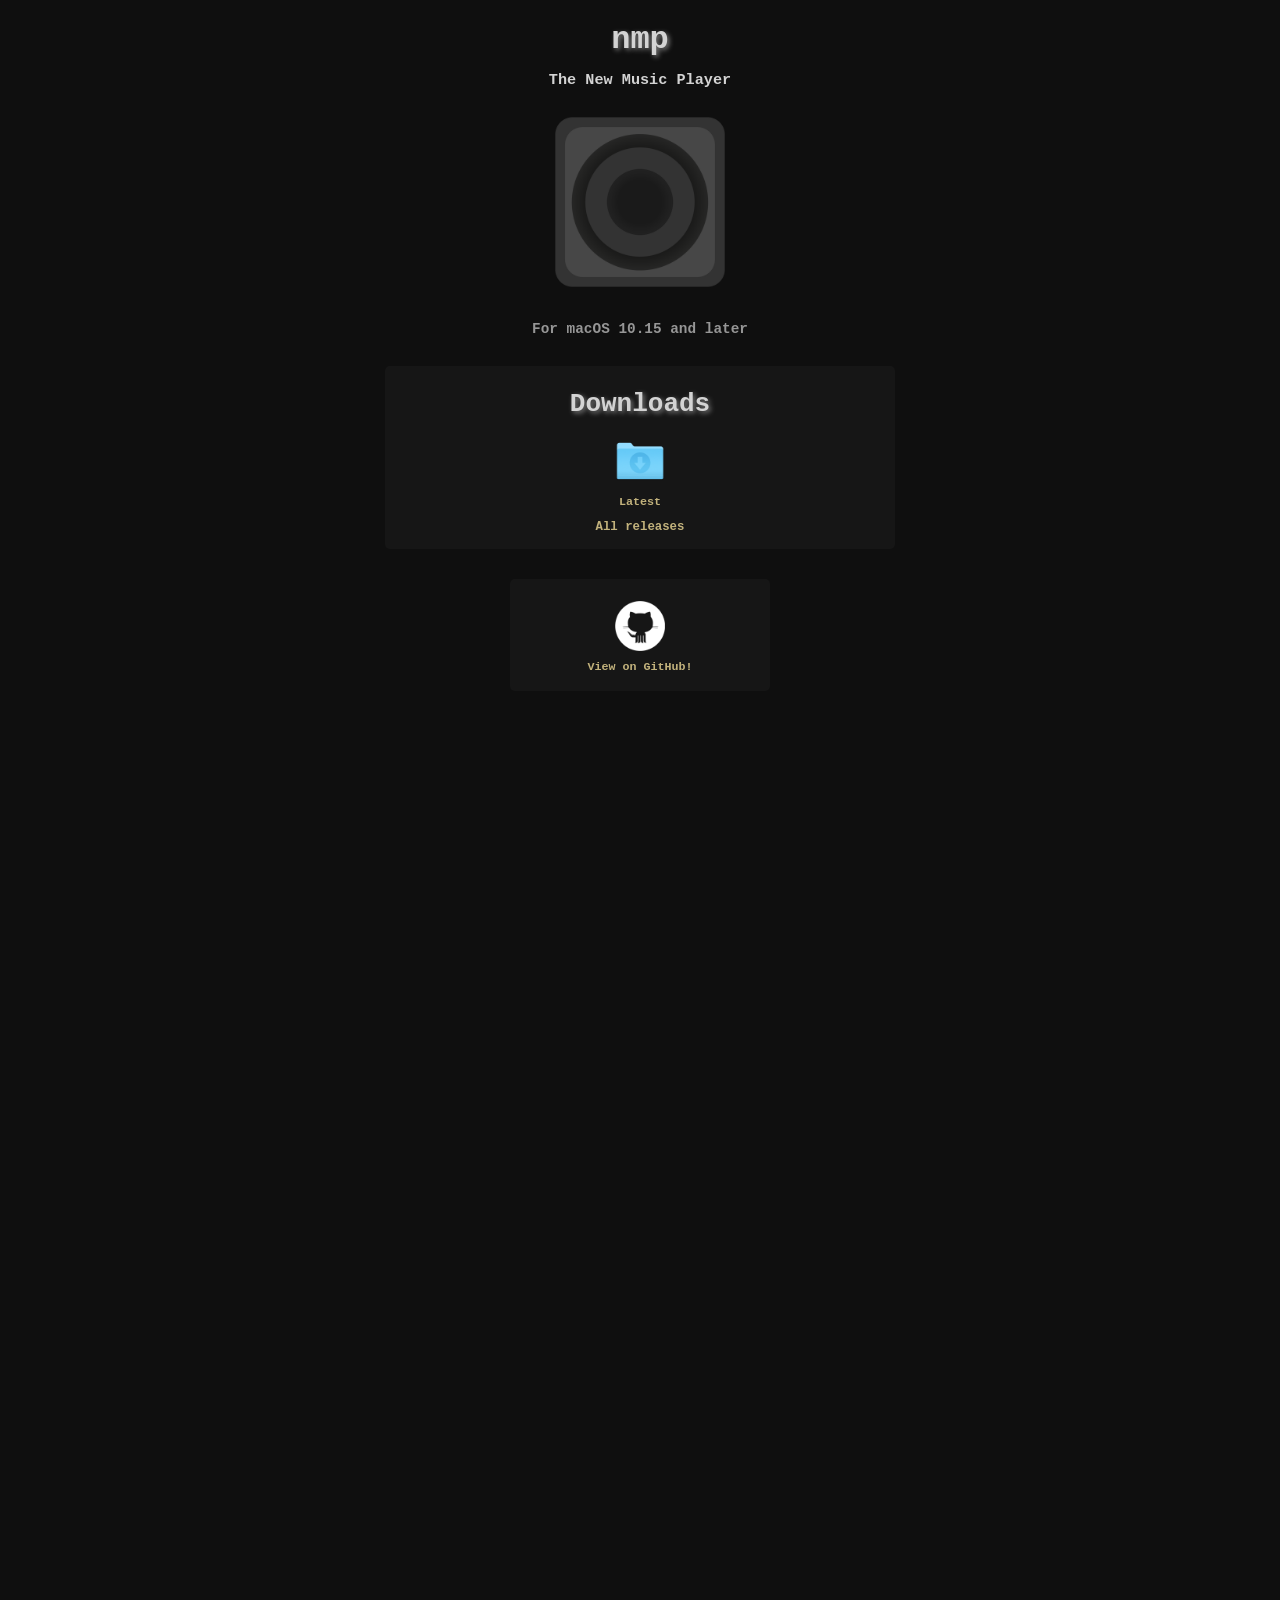
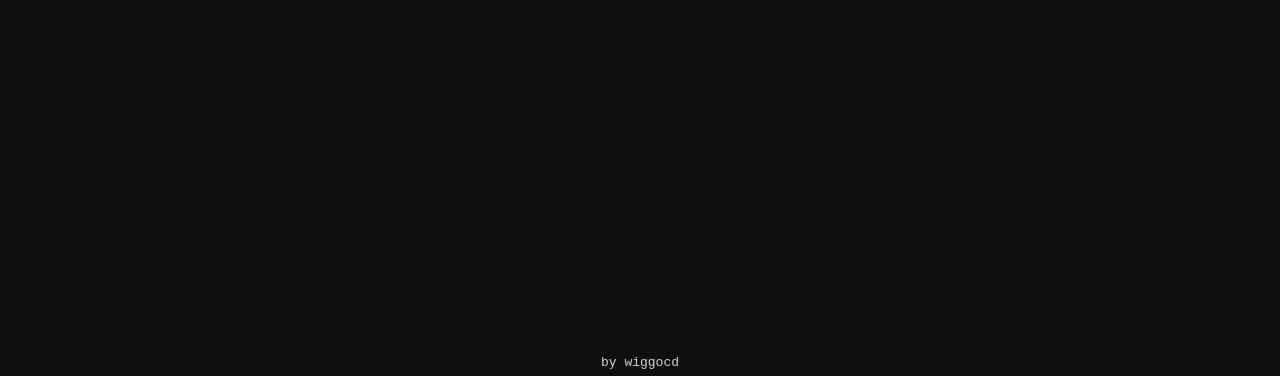
==== index.html @ 0969eded "Updated file structure" ====
<!DOCTYPE html>
<html>
    <head>
        <meta charset="UTF-8">
        <link rel="stylesheet" href="src/main.css">
        <link rel="icon" href="favicon.ico" type="image/x-icon">
        <link rel="shortcut icon" href="favicon.ico" type="image/x-icon">
        <title>nmp</title>
    </head>
    <body>
        <div id="header">
            <h1>nmp</h1>
            <h2>The New Music Player</h2>
            <img id="icon" src="assets/icon.png">
            <h3>For macOS 10.15 and later</h3>
        </div>
        <br>
        <div id="box">
            <h1>Downloads</h1>
            <h3>
                <a id="download-latest" href="">
                    <img id="icon-small" src="assets/download.png">
                    <br>
                    Latest
                </a>
                <script src="src/main.js"></script>
            </h3>
            <h2><a href="https://github.com/wiggocd/nmp/releases">All releases</a></h3>
        </div>
        <br><br>
        <div id="box-alt">
            <h3><a id="image-link" href="https://github.com/wiggocd/nmp">
                <img id="icon-small" src="assets/github.png">
                <br>
                View on GitHub!
            </a></h3>
        </div>
        <footer>
            by wiggocd
        </footer>
    </body>
</html>
---- src/main.css ----
html {
    background-color: rgba(15, 15, 15, 1);
    color: lightgray;
}

body {
    text-align: center;
    font-family: monospace;
    --alt-background-color: rgba(30, 30, 30, 0.5);
    --alt-color: rgba(150, 150, 150, 1);
    --color-highlight: rgb(194, 178, 124, 1);
    --default-rounded-border-radius: 5px;
}

#header {
    font-family: 'Courier New', Courier, monospace;
}

h1 {
    font-weight: bold;
    margin-bottom: 1px;
    text-shadow: 2px 2px 5px gray;
}

h2 {
    font-size: 95%;
    margin-left: auto;
}

h3 {
    font-size: 90%;
    color: var(--alt-color);
    margin-left: auto;
}

img#icon {
    height: 200px;
}

img#icon-small {
    height: 50px;
    margin: 5px;
}

#box {
    background-color: var(--alt-background-color);
    border-radius: var(--default-rounded-border-radius);
    margin: auto;
    padding: 5px;
    width: 500px;
}

#box-alt {
    background-color: var(--alt-background-color);
    border-radius: var(--default-rounded-border-radius);
    margin: auto;
    padding: 5px;
    width: 250px;
}

a {
    text-decoration: none;
    color: var(--color-highlight);
}

footer {
    margin-top: 100%;
}
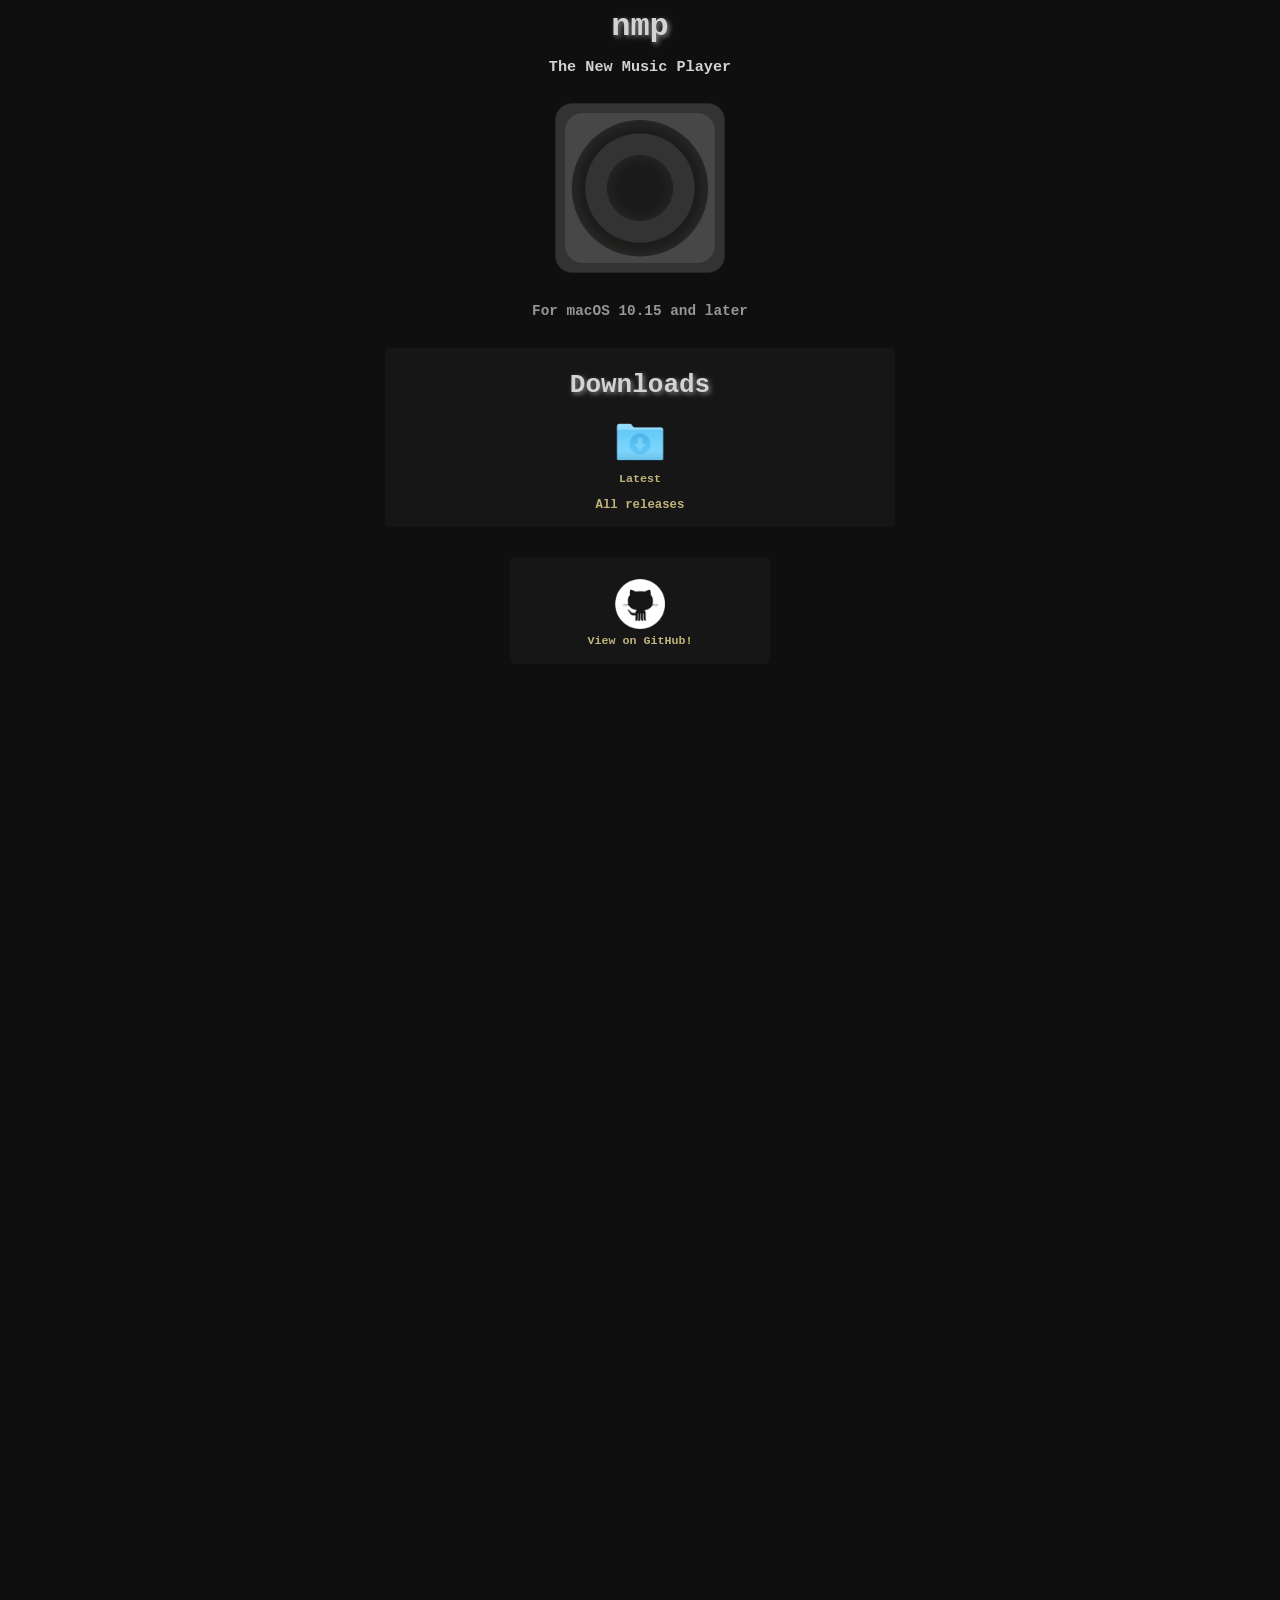
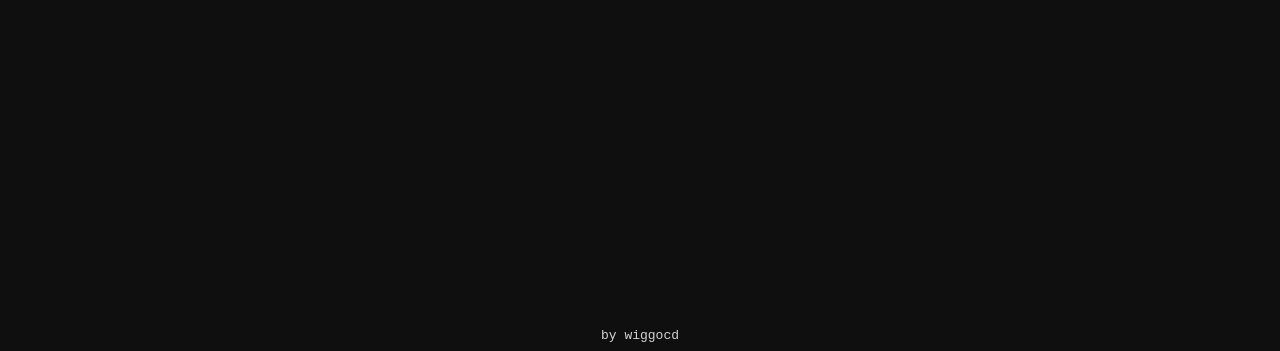
==== commit 6d24ecbe: "Update index.html" ====
--- a/index.html
+++ b/index.html
@@ -1,42 +1,39 @@
-<!DOCTYPE html>
-<html>
-    <head>
-        <meta charset="UTF-8">
-        <link rel="stylesheet" href="src/main.css">
-        <link rel="icon" href="favicon.ico" type="image/x-icon">
-        <link rel="shortcut icon" href="favicon.ico" type="image/x-icon">
-        <title>nmp</title>
-    </head>
-    <body>
-        <div id="header">
-            <h1>nmp</h1>
-            <h2>The New Music Player</h2>
-            <img id="icon" src="assets/icon.png">
-            <h3>For macOS 10.15 and later</h3>
-        </div>
-        <br>
-        <div id="box">
-            <h1>Downloads</h1>
-            <h3>
-                <a id="download-latest" href="">
-                    <img id="icon-small" src="assets/download.png">
-                    <br>
-                    Latest
-                </a>
-                <script src="src/main.js"></script>
-            </h3>
-            <h2><a href="https://github.com/wiggocd/nmp/releases">All releases</a></h3>
-        </div>
-        <br><br>
-        <div id="box-alt">
-            <h3><a id="image-link" href="https://github.com/wiggocd/nmp">
-                <img id="icon-small" src="assets/github.png">
+<head>
+    <meta charset="UTF-8">
+    <link rel="stylesheet" href="src/main.css">
+    <link rel="icon" href="favicon.ico" type="image/x-icon">
+    <link rel="shortcut icon" href="favicon.ico" type="image/x-icon">
+    <title>nmp</title>
+</head>
+<body>
+    <div id="header">
+        <h1>nmp</h1>
+        <h2>The New Music Player</h2>
+        <img id="icon" src="assets/icon.png">
+        <h3>For macOS 10.15 and later</h3>
+    </div>
+    <br>
+    <div id="box">
+        <h1>Downloads</h1>
+        <h3>
+            <a id="download-latest" href="">
+                <img id="icon-small" src="assets/download.png">
                 <br>
-                View on GitHub!
-            </a></h3>
-        </div>
-        <footer>
-            by wiggocd
-        </footer>
-    </body>
-</html>+                Latest
+            </a>
+            <script src="src/main.js"></script>
+        </h3>
+        <h2><a href="https://github.com/wiggocd/nmp/releases">All releases</a></h3>
+    </div>
+    <br><br>
+    <div id="box-alt">
+        <h3><a id="image-link" href="https://github.com/wiggocd/nmp">
+            <img id="icon-small" src="assets/github.png">
+            <br>
+            View on GitHub!
+        </a></h3>
+    </div>
+    <footer>
+        by wiggocd
+    </footer>
+</body>
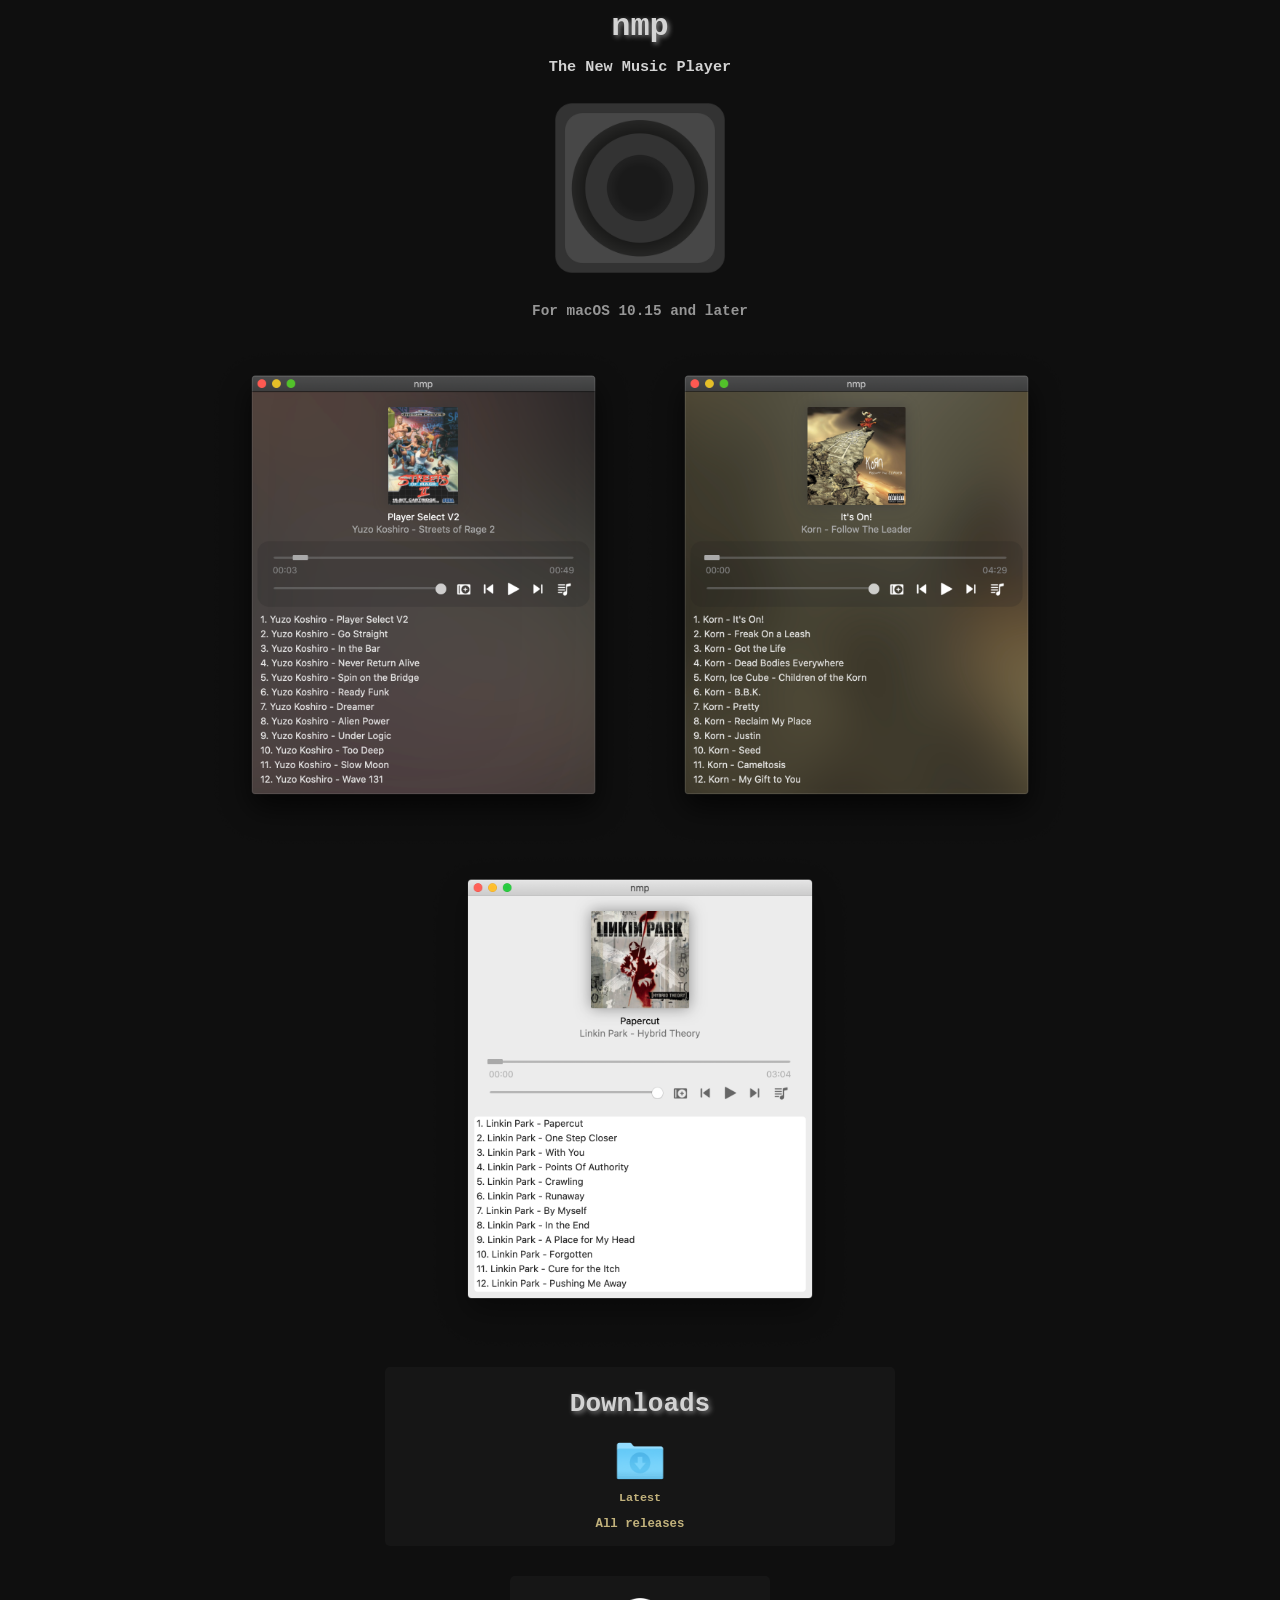
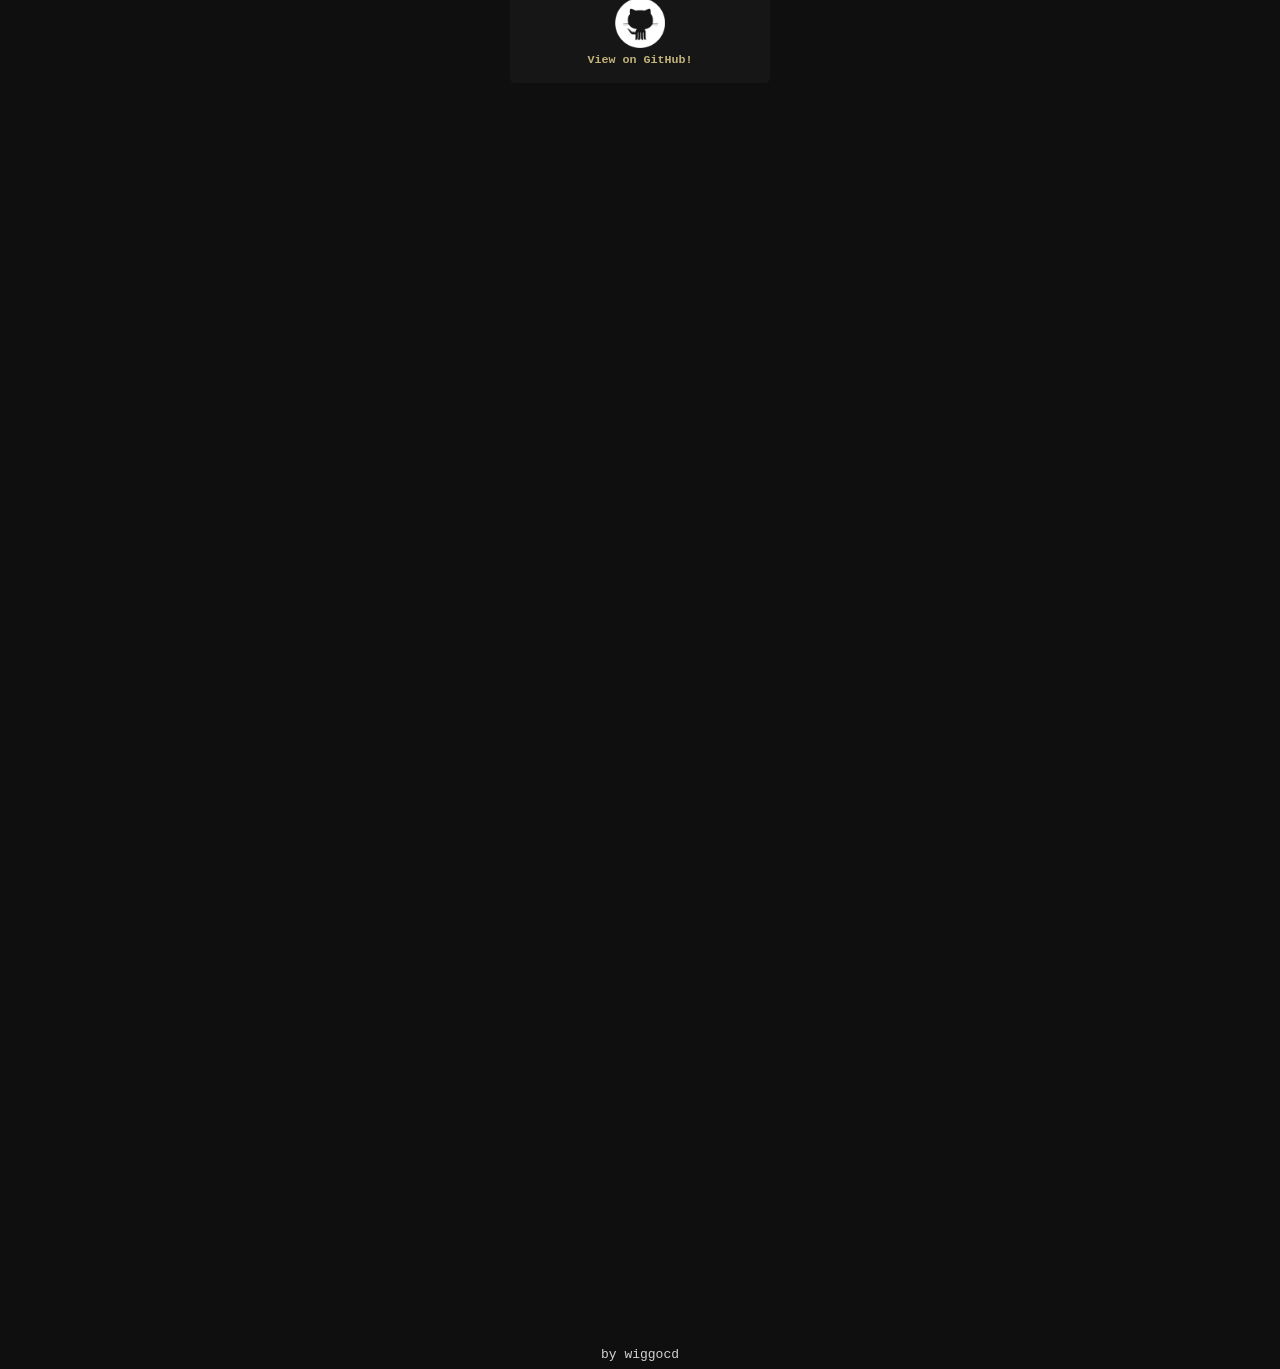
==== commit 0203858e: "Changed html/css ids to classes, added screenshots" ====
--- a/index.html
+++ b/index.html
@@ -1,23 +1,23 @@
-<head>
-    <meta charset="UTF-8">
-    <link rel="stylesheet" href="src/main.css">
-    <link rel="icon" href="favicon.ico" type="image/x-icon">
-    <link rel="shortcut icon" href="favicon.ico" type="image/x-icon">
-    <title>nmp</title>
-</head>
+<link rel="stylesheet" href="src/main.css">
 <body>
     <div id="header">
         <h1>nmp</h1>
         <h2>The New Music Player</h2>
-        <img id="icon" src="assets/icon.png">
+        <img class="icon" src="assets/icon.png">
         <h3>For macOS 10.15 and later</h3>
     </div>
     <br>
-    <div id="box">
+    <div class="screenshots">
+        <img class="screenshot" src="assets/screenshot1.png">
+        <img class="screenshot" src="assets/screenshot2.png">
+        <img class="screenshot" src="assets/screenshot3.png">
+    </div>
+    <br>
+    <div class="box">
         <h1>Downloads</h1>
         <h3>
             <a id="download-latest" href="">
-                <img id="icon-small" src="assets/download.png">
+                <img class="icon-small" src="assets/download.png">
                 <br>
                 Latest
             </a>
@@ -26,9 +26,9 @@
         <h2><a href="https://github.com/wiggocd/nmp/releases">All releases</a></h3>
     </div>
     <br><br>
-    <div id="box-alt">
-        <h3><a id="image-link" href="https://github.com/wiggocd/nmp">
-            <img id="icon-small" src="assets/github.png">
+    <div class="box-alt">
+        <h3><a class="image-link" href="https://github.com/wiggocd/nmp">
+            <img class="icon-small" src="assets/github.png">
             <br>
             View on GitHub!
         </a></h3>
--- a/src/main.css
+++ b/src/main.css
@@ -33,16 +33,21 @@
     margin-left: auto;
 }
 
-img#icon {
+img.icon {
     height: 200px;
 }
 
-img#icon-small {
+img.icon-small {
     height: 50px;
     margin: 5px;
 }
 
-#box {
+img.screenshot {
+    border-radius: var(--default-rounded-border-radius);
+    height: 500px;
+}
+
+.box {
     background-color: var(--alt-background-color);
     border-radius: var(--default-rounded-border-radius);
     margin: auto;
@@ -50,7 +55,7 @@
     width: 500px;
 }
 
-#box-alt {
+.box-alt {
     background-color: var(--alt-background-color);
     border-radius: var(--default-rounded-border-radius);
     margin: auto;
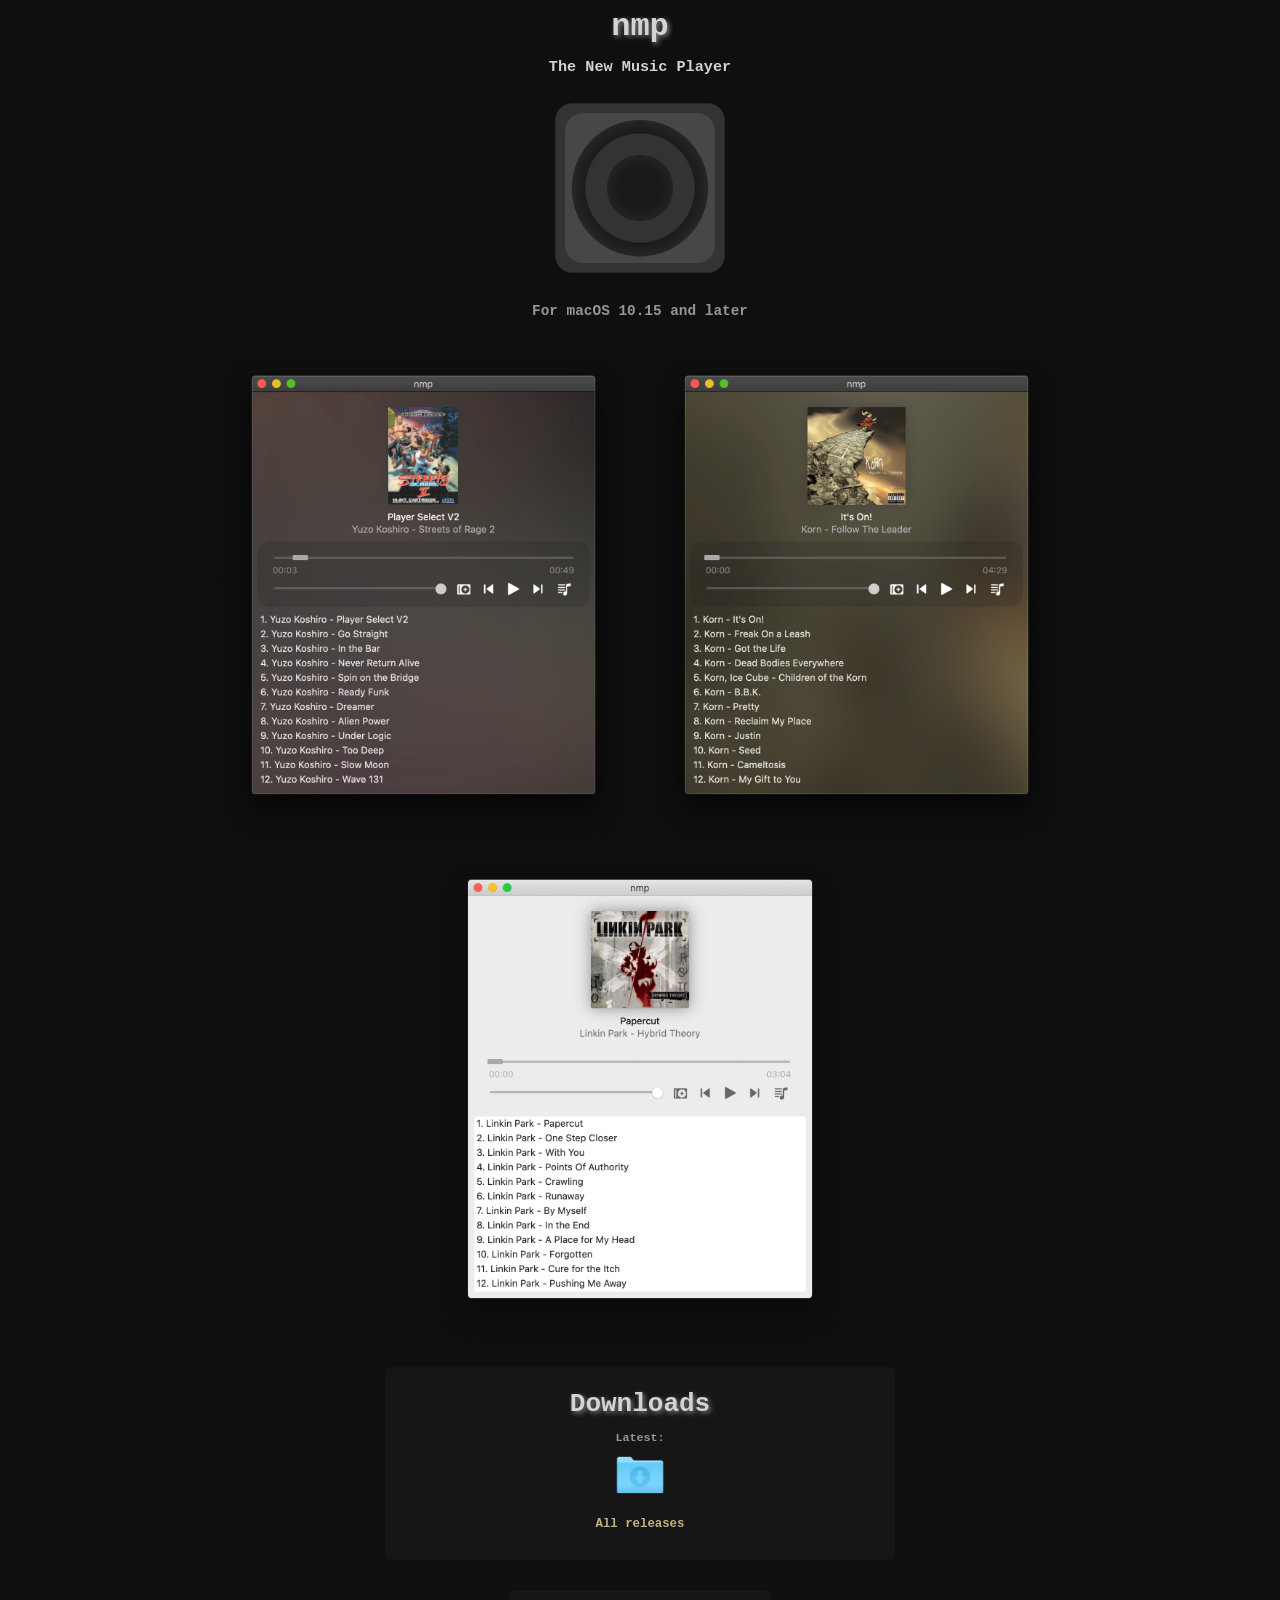
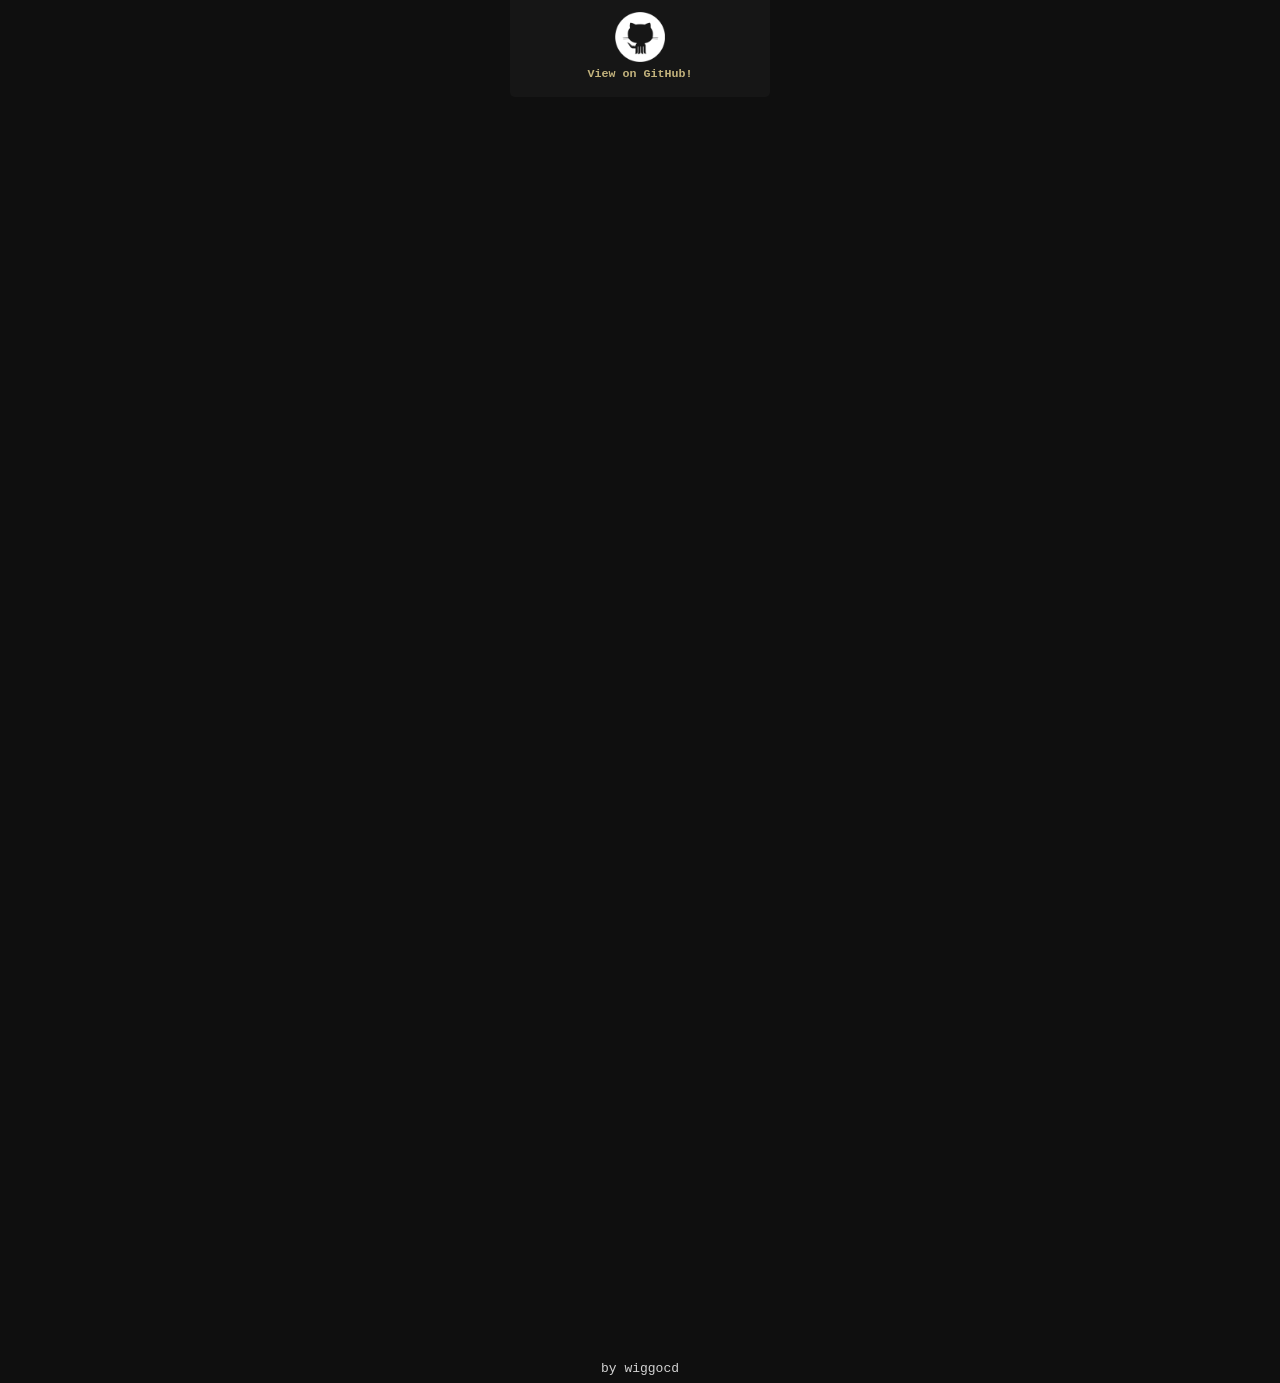
==== commit 04ba3072: "Updated alignment" ====
--- a/index.html
+++ b/index.html
@@ -1,4 +1,5 @@
 <link rel="stylesheet" href="src/main.css">
+<title>nmp</title>
 <body>
     <div id="header">
         <h1>nmp</h1>
@@ -16,22 +17,29 @@
     <div class="box">
         <h1>Downloads</h1>
         <h3>
-            <a id="download-latest" href="">
+            Latest:
+            <br>
+            <a id="download-latest" class="image-link" href="https://github.com/wiggocd/nmp/releases/latest">
                 <img class="icon-small" src="assets/download.png">
                 <br>
-                Latest
             </a>
-            <script src="src/main.js"></script>
         </h3>
-        <h2><a href="https://github.com/wiggocd/nmp/releases">All releases</a></h3>
+        <h2>
+            <a href="https://github.com/wiggocd/nmp/releases">
+                All releases
+                <br><br>
+            </a>
+        </h2>
     </div>
     <br><br>
     <div class="box-alt">
-        <h3><a class="image-link" href="https://github.com/wiggocd/nmp">
-            <img class="icon-small" src="assets/github.png">
-            <br>
-            View on GitHub!
-        </a></h3>
+        <h3>
+            <a class="image-link" href="https://github.com/wiggocd/nmp">
+                <img class="icon-small" src="assets/github.png">
+                <br>
+                View on GitHub!
+            </a>
+        </h3>
     </div>
     <footer>
         by wiggocd
--- a/src/main.css
+++ b/src/main.css
@@ -5,6 +5,7 @@
 
 body {
     text-align: center;
+    align-content: center;
     font-family: monospace;
     --alt-background-color: rgba(30, 30, 30, 0.5);
     --alt-color: rgba(150, 150, 150, 1);
@@ -24,13 +25,11 @@
 
 h2 {
     font-size: 95%;
-    margin-left: auto;
 }
 
 h3 {
     font-size: 90%;
     color: var(--alt-color);
-    margin-left: auto;
 }
 
 img.icon {
@@ -43,7 +42,6 @@
 }
 
 img.screenshot {
-    border-radius: var(--default-rounded-border-radius);
     height: 500px;
 }
 
